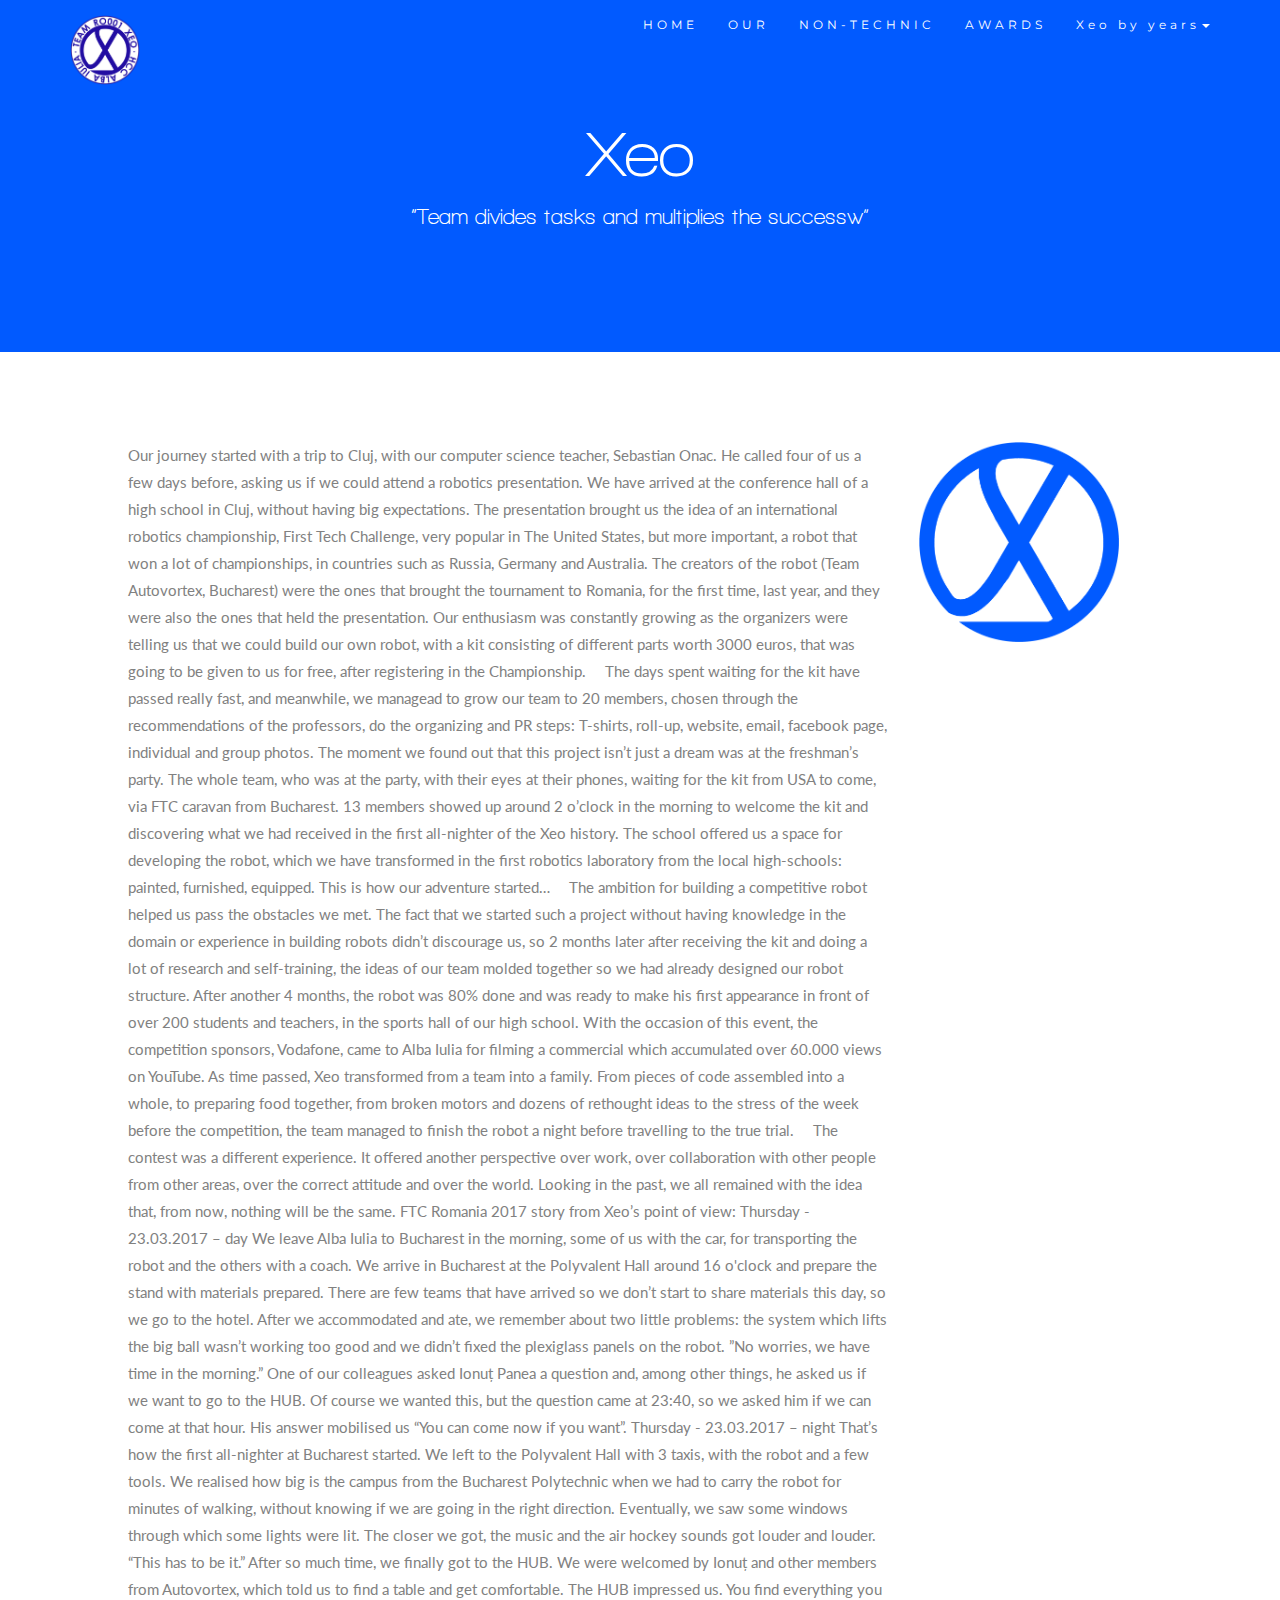
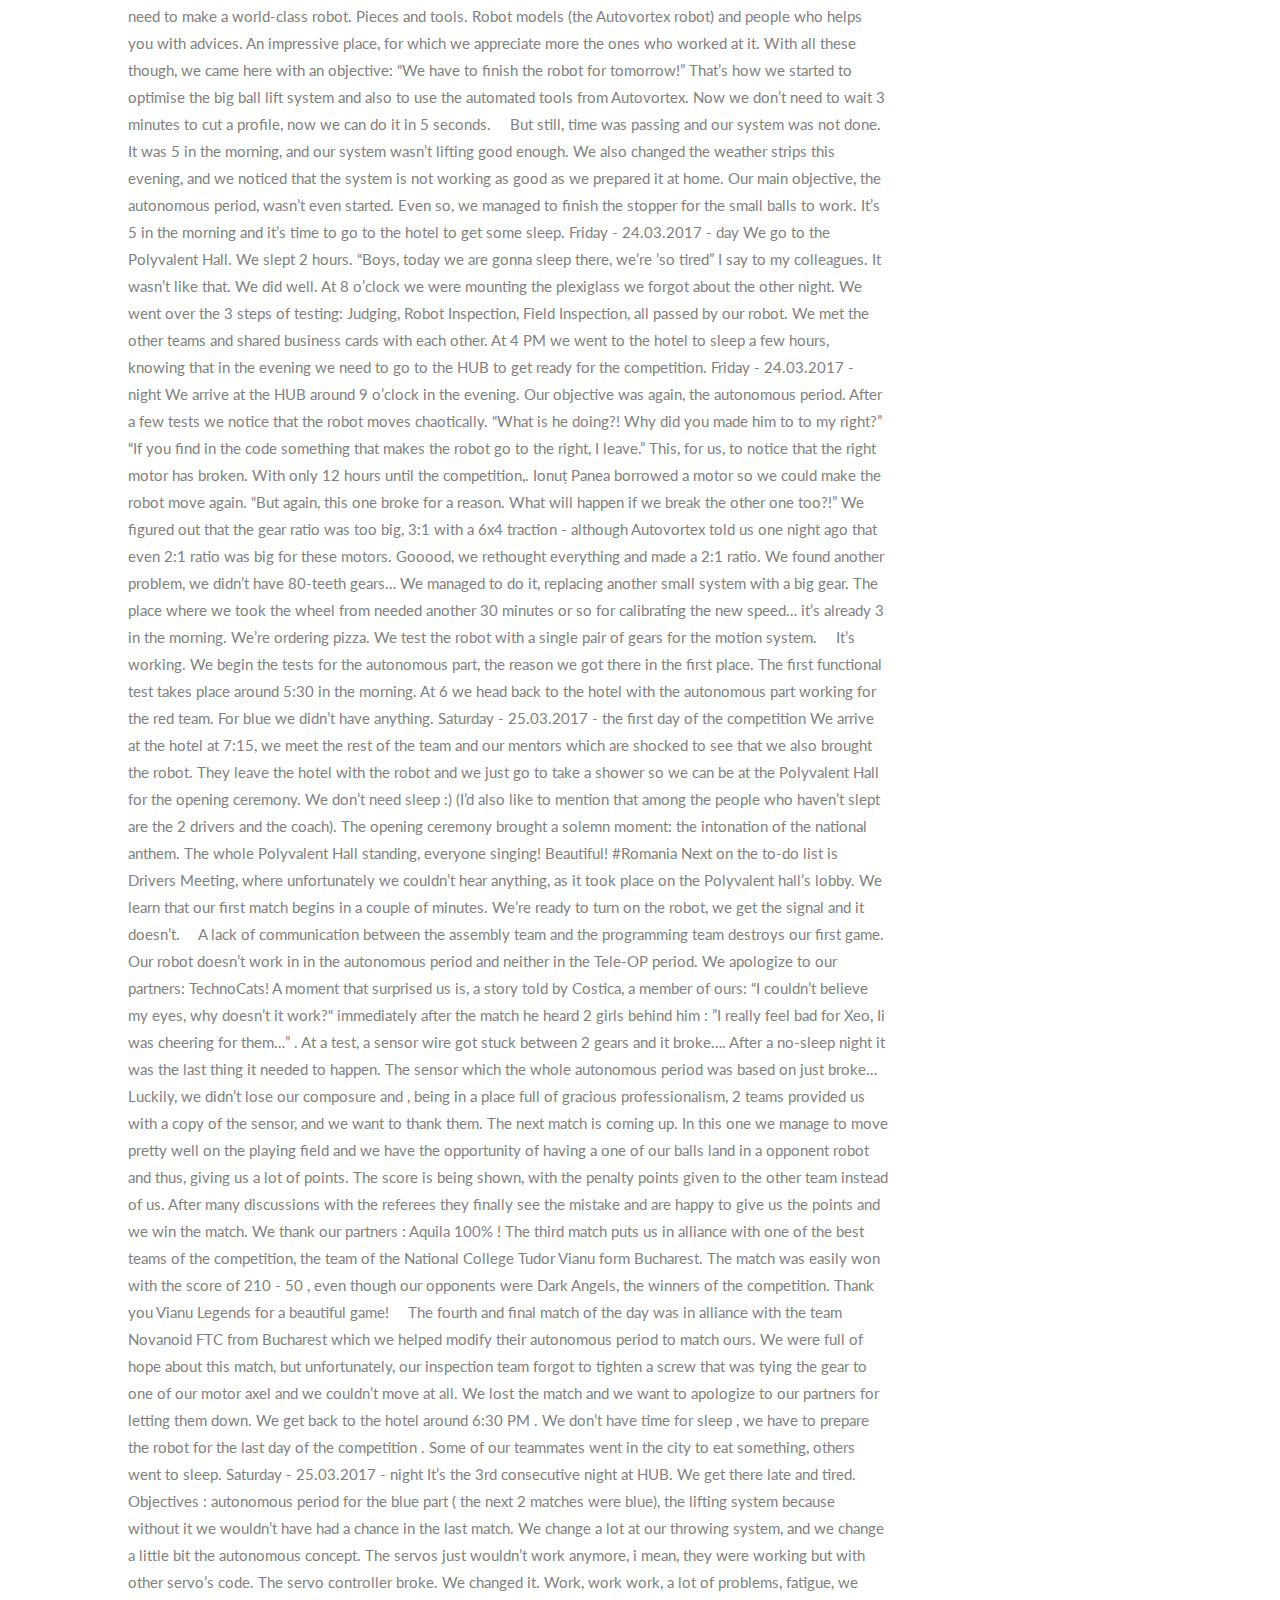
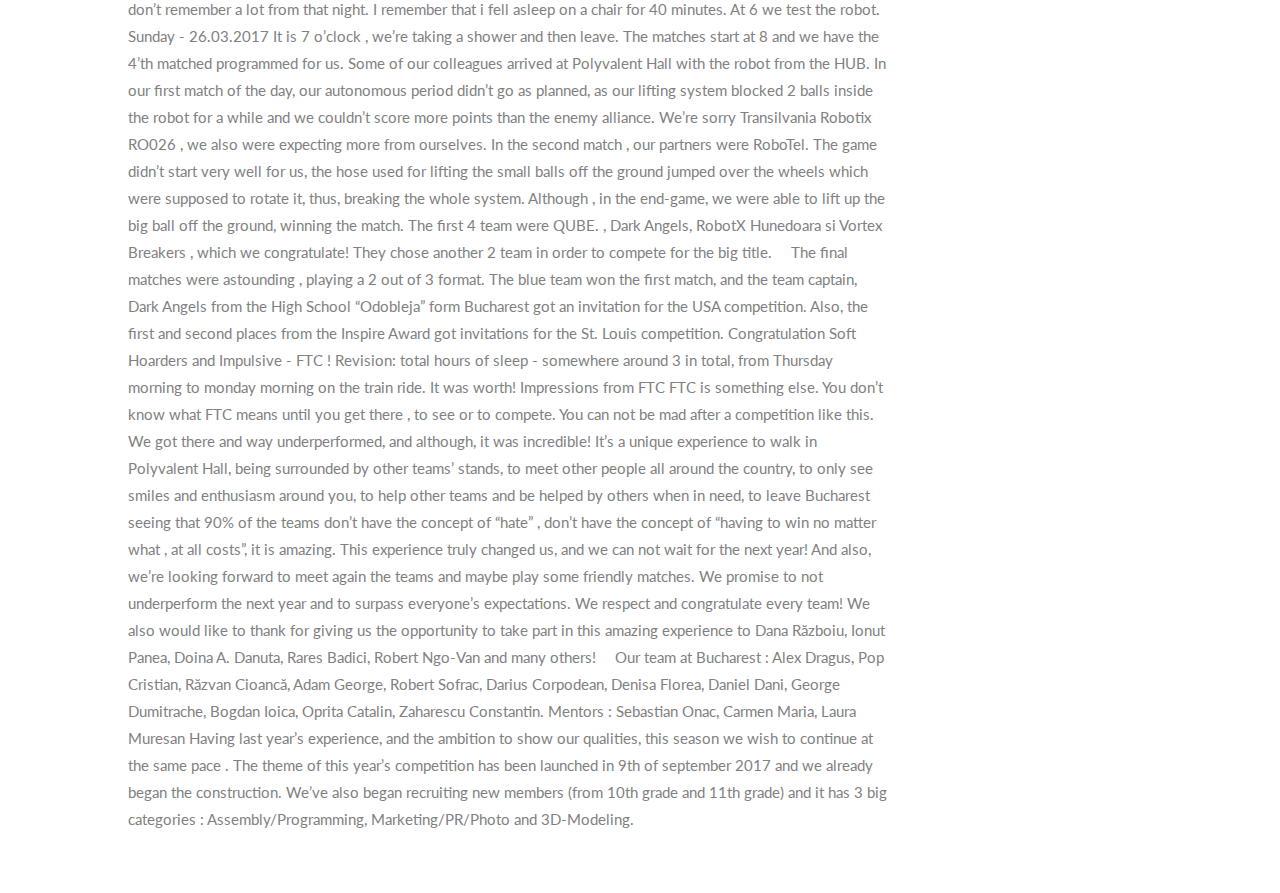
==== 16-17.html @ 46a4d3d5 "Initial Commit" ====
<!DOCTYPE html>
<html lang="en">
<head>
  
  <title>Xeo</title>
  <meta charset="utf-8">
  <meta name="viewport" content="width=device-width, initial-scale=1">
  <link rel="stylesheet" href="https://maxcdn.bootstrapcdn.com/bootstrap/3.3.7/css/bootstrap.min.css">
  <link href="https://fonts.googleapis.com/css?family=Montserrat" rel="stylesheet" type="text/css">
  <link href="https://fonts.googleapis.com/css?family=Lato" rel="stylesheet" type="text/css">
  <script src="https://ajax.googleapis.com/ajax/libs/jquery/3.3.1/jquery.min.js"></script>
  <script src="https://maxcdn.bootstrapcdn.com/bootstrap/3.3.7/js/bootstrap.min.js"></script>
  <link rel="stylesheet" href="style.css">
  <script src="script.js"></script>
</head>
<body id="myPage" data-spy="scroll" data-target=".navbar" data-offset="60">

    <nav class="navbar navbar-default navbar-fixed-top">
      <div class="container">
        <div class="navbar-header">
          <button type="button" class="navbar-toggle" data-toggle="collapse" data-target="#myNavbar">
            <span class="icon-bar"></span>
            <span class="icon-bar"></span>
            <span class="icon-bar"></span>                        
          </button>
          <a class="navbar-brand navbar-logo" href="#myPage"><img width="75" height="75" src="Logo.png"></a>
        </div>
        <div class="collapse navbar-collapse" id="myNavbar">
          <ul class="nav navbar-nav navbar-right">
            <li><a href="index.html" target="_self">HOME</a></li>
            <li><a href="#ftc">OUR </a> </li>
            <li><a href="#team">NON-TECHNIC</a></li>
            <li><a href="#contact">AWARDS</a></li>
            <li class="dropdown">
              <a class="dropdown-toggle" data-toggle="dropdown" href="#">Xeo by years<span class="caret"></span></a>
              <ul class="dropdown-menu">
                <li><a  href="#">2018-2019</a></li>
                <li><a  href="#">2017-2018</a></li>
                <li><a  href="#">2016-2017</a></li>
              </ul>
            </li>
          </ul>
        </div>
      </div>
    </nav>
    <div class="jumbotron text-center">
  <h1>Xeo</h1> 
  <p>“Team divides tasks and multiplies the successw”</p> 
  
</div>
<div id="theme" class="container-fluid">
        <div class="row">
          <div class="col-sm-9">
            Our journey started with a trip to Cluj, with our computer science teacher, Sebastian Onac. He called four of us a few days before, asking us if we could attend a robotics presentation.
            We have arrived at the conference hall of a high school in Cluj, without having big expectations. The presentation brought us the idea of an international robotics championship, First Tech Challenge, very popular in The United States, but more important, a robot that won a lot of championships, in countries such as Russia, Germany and Australia. The creators of the robot (Team Autovortex, Bucharest) were the ones that brought the tournament to Romania, for the first time, last year, and they were also the ones that held the presentation. Our enthusiasm was constantly growing as the organizers were telling us that we could build our own robot, with a kit consisting of different parts worth 3000 euros, that was going to be given to us for free, after registering in the Championship.
             
            
            The days spent waiting for the kit have passed really fast, and meanwhile, we managead to grow our team to 20 members, chosen through the recommendations of the professors, do the organizing and PR steps: T-shirts, roll-up, website, email, facebook page, individual and group photos. The moment we found out that this project isn’t just a dream was at the freshman’s party. The whole team, who was at the party, with their eyes at their phones, waiting for the kit from USA to come, via FTC caravan from Bucharest. 13 members showed up around 2 o’clock in the morning to welcome the kit and discovering what we had received in the first all-nighter of the Xeo history.
            The school offered us a space for developing the robot, which we have transformed in the first robotics laboratory from the local high-schools: painted, furnished, equipped. This is how our adventure started…
             
            
            The ambition for building a competitive robot helped us pass the obstacles we met. The fact that we started such a project without having knowledge in the domain or experience in building robots didn’t discourage us, so 2 months later after receiving the kit and doing a lot of research and self-training, the ideas of our team molded together so we had already designed our robot structure.
            After another 4 months, the robot was 80% done and was ready to make his first appearance in front of over 200 students and teachers, in the sports hall of our high school. With the occasion of this event, the competition sponsors, Vodafone, came to Alba Iulia for filming a commercial which accumulated over 60.000 views on YouTube.
            As time passed, Xeo transformed from a team into a family. From pieces of code assembled into a whole, to preparing food together, from broken motors and dozens of rethought ideas to the stress of the week before the competition, the team managed to finish the robot a night before travelling to the true trial.
              
            
             
            
            The contest was a different experience. It offered another perspective over work, over collaboration with other people from other areas, over the correct attitude and over the world. Looking in the past, we all remained with the idea that, from now, nothing will be the same. FTC Romania 2017 story from Xeo’s point of view:
            Thursday - 23.03.2017 – day
            We leave Alba Iulia to Bucharest in the morning, some of us with the car, for transporting the robot and the others with a coach. We arrive in Bucharest at the Polyvalent Hall around 16 o'clock and prepare the stand with materials prepared. There are few teams that have arrived so we don’t start to share materials this day, so we go to the hotel. After we accommodated and ate, we remember about two little problems: the system which lifts the big ball wasn’t working too good and we didn’t fixed the plexiglass panels on the robot. ”No worries, we have time in the morning.” One of our colleagues asked Ionuț Panea a question and, among other things, he asked us if we want to go to the HUB. Of course we wanted this, but the question came at 23:40, so we asked him if we can come at that hour. His answer mobilised us “You can come now if you want”.
            Thursday - 23.03.2017 – night
            That’s how the first all-nighter at Bucharest started. We left to the Polyvalent Hall with 3 taxis, with the robot and a few tools. We realised how big is the campus from the Bucharest Polytechnic when we had to carry the robot for minutes of walking, without knowing if we are going in the right direction. Eventually, we saw some windows through which some lights were lit. The closer we got, the music and the air hockey sounds got louder and louder. “This has to be it.” After so much time, we finally got to the HUB. We were welcomed by Ionuț and other members from Autovortex, which told us to find a table and get comfortable.
            The HUB impressed us. You find everything you need to make a world-class robot. Pieces and tools. Robot models (the Autovortex robot) and people who helps you with advices. An impressive place, for which we appreciate more the ones who worked at it.
            With all these though, we came here with an objective: “We have to finish the robot for tomorrow!” That’s how we started to optimise the big ball lift system and also to use the automated tools from Autovortex. Now we don’t need to wait 3 minutes to cut a profile, now we can do it in 5 seconds.
             
            
            But still, time was passing and our system was not done. It was 5 in the morning, and our system wasn’t lifting good enough. We also changed the weather strips this evening, and we noticed that the system is not working as good as we prepared it at home. Our main objective, the autonomous period, wasn’t even started. Even so, we managed to finish the stopper for the small balls to work.
              It’s 5 in the morning and it’s time to go to the hotel to get some sleep.
            
            Friday - 24.03.2017 - day
              We go to the Polyvalent Hall. We slept 2 hours. “Boys, today we are gonna sleep there, we’re ’so tired”  I  say to my colleagues. It wasn’t like that. We did well. At 8 o’clock we were mounting the plexiglass we forgot about the other night. We went over the 3 steps of testing: Judging, Robot Inspection, Field Inspection, all passed by our robot. We met the other teams and shared business cards with each other. At 4 PM we went to the hotel to sleep a few hours, knowing that in the evening we need to go to the HUB to get ready for the competition.
            
            Friday - 24.03.2017 - night
              We arrive at the HUB around 9 o’clock in the evening. Our objective was again, the autonomous period. After a few tests we notice that the robot moves chaotically. “What is he doing?! Why did you made him to to my right?” “If you find in the code something that makes the robot go to the right, I leave.” This, for us, to notice that the right motor has broken. With only 12 hours until the competition,. Ionuț Panea borrowed a motor so we could make the robot move again. “But again, this one broke for a reason. What will happen if we break the other one too?!” We figured out that the gear ratio was too big, 3:1 with a 6x4 traction - although Autovortex told us one night ago that even 2:1 ratio was big for these motors.
            Gooood, we rethought everything and made a 2:1 ratio. We found another problem, we didn’t have 80-teeth gears… We managed to do it, replacing another small system with a big gear. The place where we took the wheel from needed another 30 minutes or so for calibrating the new speed… it’s already 3 in the morning. We’re ordering pizza. We test the robot with a single pair of gears for the motion system. 
             
            
            It’s working. We begin the tests for the autonomous part, the reason we got there in the first place. The first functional test takes place around 5:30 in the morning. At 6 we head back to the hotel with the autonomous part working for the red team. For blue we didn’t have anything.
            
            Saturday - 25.03.2017 - the first day of the competition
            We arrive at the hotel at 7:15, we meet the rest of the team and our mentors which are shocked to see that we also brought the robot. They leave the hotel with the robot and we just go to take a shower so we can be at the Polyvalent Hall for the opening ceremony. We don’t need sleep :) (I’d also like to mention that among the people who haven’t slept are the 2 drivers and the coach).  The opening ceremony brought a solemn moment: the intonation of the national anthem. The whole Polyvalent Hall standing, everyone singing! Beautiful! #Romania
            Next on the to-do list is Drivers Meeting, where unfortunately we couldn’t hear anything, as it took place on the Polyvalent hall’s lobby. We learn that our first match begins in a couple of minutes. We’re ready to turn on the robot, we get the signal and it doesn’t. 
             
            A lack of communication between the assembly team and the programming team destroys our first game. Our robot doesn’t work in in the autonomous period and neither in the Tele-OP period. We apologize to our partners: TechnoCats! 
            A moment that surprised us is, a story told by Costica, a member of ours: “I couldn’t believe my eyes, why doesn’t it work?“ immediately after the match he heard 2 girls behind him : ”I really feel bad for Xeo, Ii was cheering for them…” . 
            At a test, a sensor wire got stuck between 2 gears and it broke…. After a no-sleep night it was the last thing it needed to happen. The sensor which the whole autonomous period was based on just broke… Luckily, we didn’t lose our composure and , being in a place full of gracious professionalism, 2 teams provided us with a copy of the sensor, and we want to thank them. The next match is coming up. In this one we manage to move pretty well on the playing field and we have the opportunity of having a one of our balls land in a opponent robot and thus, giving us a lot of points. The score is being shown, with the penalty points given to the other team instead of us. After many discussions with the referees they finally see the mistake and are happy to give us the points and we win the match. We thank our partners :  Aquila 100% !
            The third match puts us in alliance with one of the best teams of the competition, the team of the National College Tudor Vianu form Bucharest. The match was easily won with the score of 210 - 50 , even though our opponents were Dark Angels, the winners of the competition. Thank you Vianu Legends for a beautiful game!
            
             
            
            The fourth and final match of the day was in alliance with the team Novanoid FTC from Bucharest which we helped modify their autonomous period to match ours. We were full of hope about this match, but unfortunately, our inspection team forgot to tighten a screw that was tying the gear to one of our motor axel and we couldn’t move at all. We lost the match and we want to apologize to our partners for letting them down.
            We get back to the hotel around 6:30 PM . We don’t have time for sleep , we have to prepare the robot for the last day of the competition . Some of our teammates went in the city to eat something, others went to sleep.
            
            Saturday - 25.03.2017 - night
            It’s the 3rd consecutive night at HUB. We get there late and tired. Objectives : autonomous period for the blue part ( the next 2 matches were blue), the lifting system because without it we wouldn’t have had a chance in the last match. We change a lot at our throwing system, and we change a little bit the autonomous concept. The servos just wouldn’t work anymore, i mean, they were working but with other servo’s code. The servo controller broke. We changed it. Work, work work, a lot of problems, fatigue, we don’t remember a lot from that night. I remember that i fell asleep on a chair for 40 minutes. At 6 we test the robot.
            
            Sunday - 26.03.2017
            It is 7 o’clock , we’re taking a shower and then leave. The matches start at 8 and we have the 4’th matched programmed for us. Some of our colleagues arrived at Polyvalent Hall  with the robot from the HUB.  In our first match of the day, our autonomous period didn’t go as planned, as our lifting system blocked 2 balls inside the robot for a while and we couldn’t score more points than the enemy alliance. We’re sorry Transilvania Robotix RO026 , we also were expecting more from ourselves. In the second match , our partners were RoboTel. The game didn’t start very well for us, the hose used for lifting the small balls off the ground jumped over the wheels which were supposed to rotate it, thus, breaking the whole system. Although , in the end-game, we were able to lift up the big ball off the ground, winning the match. 
            
              The first 4 team were QUBE. , Dark Angels, RobotX Hunedoara si Vortex Breakers , which we congratulate! They chose another 2 team in order to compete for the big title.
              
             
            
            The final matches were astounding , playing a 2 out of 3 format. The blue team won the first match, and the team captain, Dark Angels from the High School “Odobleja” form Bucharest got an invitation for the USA competition. Also, the first and second places from the Inspire Award got invitations for the St. Louis competition. Congratulation Soft Hoarders and Impulsive - FTC !
            Revision: total hours of sleep - somewhere around 3 in total, from Thursday morning to monday morning on the train ride. It was worth!
            Impressions from FTC
            FTC is something else. You don’t know what FTC means until you get there , to see or to compete. You can not be mad after a competition like this. We got there and way underperformed, and although, it was incredible! It’s a unique experience to walk in Polyvalent Hall, being surrounded by other teams’ stands, to meet other people all around the country, to only see smiles and enthusiasm around you, to help other teams and be helped by others when in need, to leave Bucharest seeing that 90% of the teams don’t have the concept of “hate” , don’t have the concept of “having to win no matter what , at all costs”, it is amazing. This experience truly changed us, and we can not wait for the next year! And also, we’re looking forward to meet again the teams and maybe play some friendly matches. We promise to not underperform the next year and to surpass everyone’s expectations. We respect and congratulate every team! We also would like to thank for giving us the opportunity to take part in this amazing experience to Dana Războiu, Ionut Panea, Doina A. Danuta, Rares Badici, Robert Ngo-Van and many others!
             
            
            Our team at Bucharest : Alex Dragus, Pop Cristian, Răzvan Cioancă, Adam George, Robert Sofrac, Darius Corpodean, Denisa Florea, Daniel Dani, George Dumitrache, Bogdan Ioica, Oprita Catalin, Zaharescu Constantin.
            
            Mentors : Sebastian Onac, Carmen Maria, Laura Muresan
            
            Having last year’s experience, and the ambition to show our qualities, this season we wish to continue at the same pace . The theme of this year’s competition has been launched in 9th of september 2017 and we already began the construction. We’ve also began recruiting new members (from 10th grade and 11th grade) and it has 3 big categories : Assembly/Programming, Marketing/PR/Photo and 3D-Modeling.
            
            
          </div>
          <div class="col-sm-3">
            <img width="200" height="200" src="glyphicon.png">
          </div>
        </div>
      </div>


      
    






    </body>
</html>
---- style.css ----
@font-face{
  font-family: "Walkaway Bold";
  src: url("Font_Xeo.TTF");

}
body {
  font: 400 15px Lato, sans-serif;
  line-height: 1.8;
  color: #818181;
}
h2 {
  font-size: 24px;
  text-transform: uppercase;
  color: #303030;
  font-weight: 600;
  margin-bottom: 30px;
}
h4 {
  font-size: 19px;
  line-height: 1.375em;
  color: #303030;
  font-weight: 400;
  margin-bottom: 30px;
}

.slick-prev:before, .slick-next:before { 
    color: rgb(1,90,255) !important;
}
  
.jumbotron {
  background-color: rgb(1,90,255);
  color: #fff;
  padding: 100px 25px;
  font-family: Walkaway Bold, sans-serif;
}
.dropdown-list li a {
  text-color: black !important;
}
.dropdown-menu {
  width: inherit;
  left: 0 !important;
}
.container-fluid {
  padding: 60px 10%;
}
.bg-grey {
  background-color: #f6f6f6;
}

.logo {
  color: rgb(1,90,255);
  font-size: 200px;
}


.carousel-control.right, .carousel-control.left {
  background-image: none;
  color: rgb(1,90,255);
}
.carousel-indicators{
  top:100% ;
}
.carousel-indicators li {
  
  border-color: rgb(1,90,255);
}
.carousel-indicators li.active {
  background-color: rgb(1,90,255);
}
.item h4 {
  font-size: 19px;
  line-height: 1.375em;
  font-weight: 400;
  font-style: italic;
  margin: 70px 0;
}
.item span {
  font-style: normal;
}

.panel {
  
  border: 1px solid rgb(1,90,255); 
  border-radius:0 !important;
  transition: box-shadow 0.5s;
}

.panel-body > img{
	
  margin-left: auto;
  margin-right: auto;
  width:75%;
}
.panel:hover {
  box-shadow: 5px 0px 40px rgba(0,0,0, .2);
}
.panel-footer .btn:hover {
  border: 1px solid rgb(1,90,255);
  background-color: #fff !important;
  color: rgb(1,90,255);
}
.panel-heading {
  color: #fff !important;
  background-color: rgb(1,90,255) !important;
  padding: 25px;
  border-bottom: 1px solid transparent;
  border-top-left-radius: 0px;
  border-top-right-radius: 0px;
  border-bottom-left-radius: 0px;
  border-bottom-right-radius: 0px;
}
.panel-footer {
  background-color: white !important;

}
.panel-footer h3 {
  padding:8%;
  font-size: 32px;
}

.panel-footer .btn {
  margin: 15px 0;
  background-color: rgb(1,90,255);
  color: rgb(255, 255, 255);
}
#myBtn {
  display: none;
  position: fixed;
  z-index: 99;
  font-size: 40px;
  margin: auto;
  bottom: 20px;
  right: 50%;
  margin-right: -21px;
  color: rgb(1,90,255);
  border: none;
  outline: none;
  }
.navbar {
  margin-bottom: 0;
  background-color: rgb(1,90,255);
  z-index: 9999;
  border: 0;
  font-size: 12px !important;
  line-height: 1.42857143 !important;
  letter-spacing: 4px;
  border-radius: 0;
  font-family: Montserrat, sans-serif;
}
.navbar-logo > img {
  width: 70px;
  height: 70px;
	margin-top: 0px;

  }
.navbar li a:not(.dropdown-list), .navbar .navbar-brand {
  color: #fff !important;
}
.navbar-nav li a:hover, .navbar-nav li.active a {
  color: rgb(1,90,255) !important;
  background-color: #fff !important;
}
.navbar-default .navbar-toggle {
  border-color: transparent;
  color: #fff !important;
}
footer .glyphicon {
  font-size: 20px;
  margin-bottom: 20px;
  color: rgb(1,90,255);
}
.slideanim {visibility:hidden;}
.slide {
  animation-name: slide;
  -webkit-animation-name: slide;
  animation-duration: 1s;
  -webkit-animation-duration: 1s;
  visibility: visible;
}
.robotimg{
  padding:auto;
}

@keyframes slide {
  0% {
    opacity: 0;
    transform: translateY(70%);
  } 
  100% {
    opacity: 1;
    transform: translateY(0%);
  }
}
@-webkit-keyframes slide {
  0% {
    opacity: 0;
    -webkit-transform: translateY(70%);
  } 
  100% {
    opacity: 1;
    -webkit-transform: translateY(0%);
  }
}
@media screen and (max-width: 768px) {
  .col-sm-4 {
    text-align: center;
    margin: 25px 0;
  }
  .btn-lg {
    width: 100%;
    margin-bottom: 35px;
  }
}
@media screen and (max-width: 480px) {
  .logo {
    font-size: 150px;
  }
}
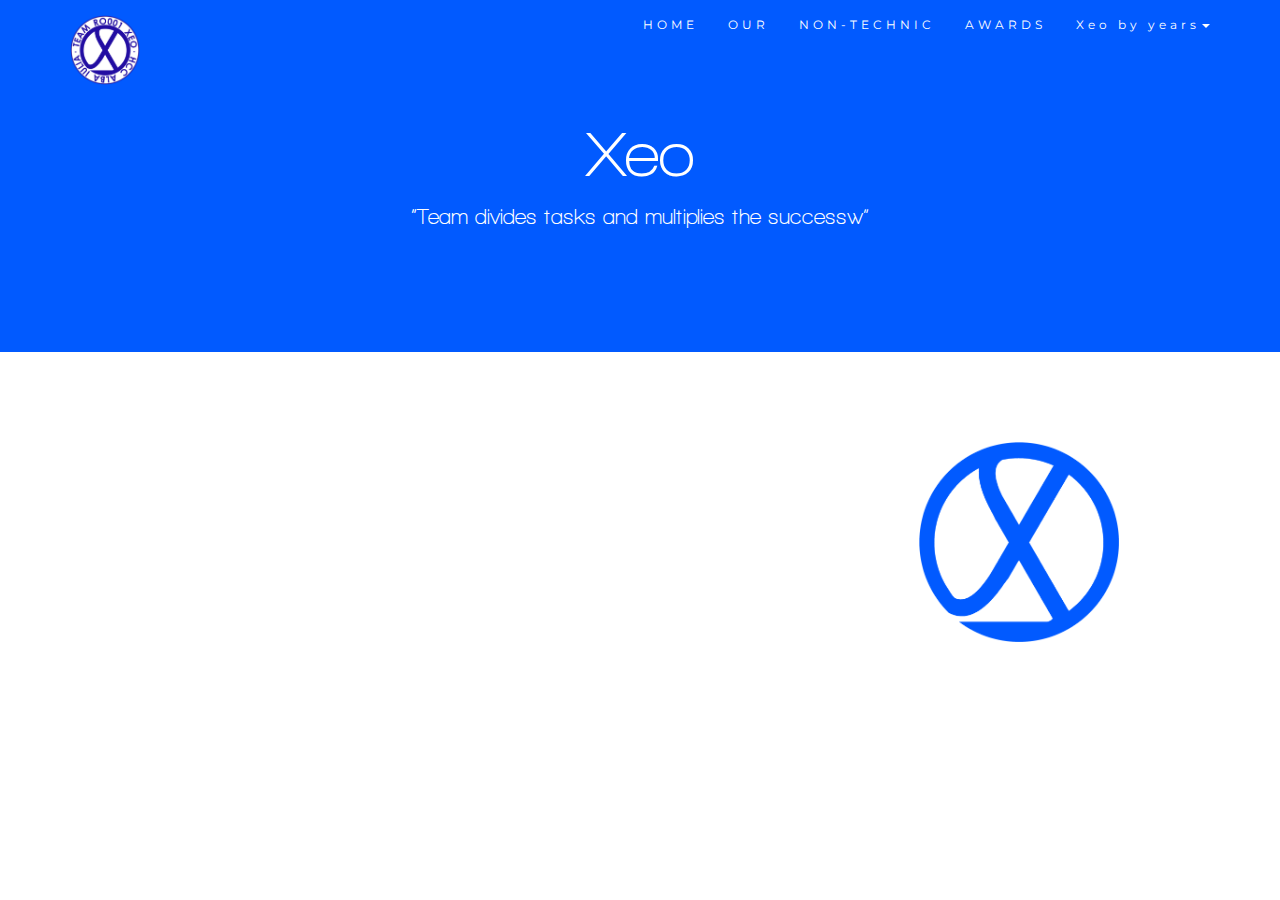
==== commit 9f89eae7: "For Online" ====
--- a/16-17.html
+++ b/16-17.html
@@ -51,7 +51,7 @@
 <div id="theme" class="container-fluid">
         <div class="row">
           <div class="col-sm-9">
-            Our journey started with a trip to Cluj, with our computer science teacher, Sebastian Onac. He called four of us a few days before, asking us if we could attend a robotics presentation.
+            <!-- Our journey started with a trip to Cluj, with our computer science teacher, Sebastian Onac. He called four of us a few days before, asking us if we could attend a robotics presentation.
             We have arrived at the conference hall of a high school in Cluj, without having big expectations. The presentation brought us the idea of an international robotics championship, First Tech Challenge, very popular in The United States, but more important, a robot that won a lot of championships, in countries such as Russia, Germany and Australia. The creators of the robot (Team Autovortex, Bucharest) were the ones that brought the tournament to Romania, for the first time, last year, and they were also the ones that held the presentation. Our enthusiasm was constantly growing as the organizers were telling us that we could build our own robot, with a kit consisting of different parts worth 3000 euros, that was going to be given to us for free, after registering in the Championship.
              
             
@@ -124,7 +124,7 @@
             
             Having last year’s experience, and the ambition to show our qualities, this season we wish to continue at the same pace . The theme of this year’s competition has been launched in 9th of september 2017 and we already began the construction. We’ve also began recruiting new members (from 10th grade and 11th grade) and it has 3 big categories : Assembly/Programming, Marketing/PR/Photo and 3D-Modeling.
             
-            
+            -->
           </div>
           <div class="col-sm-3">
             <img width="200" height="200" src="glyphicon.png">
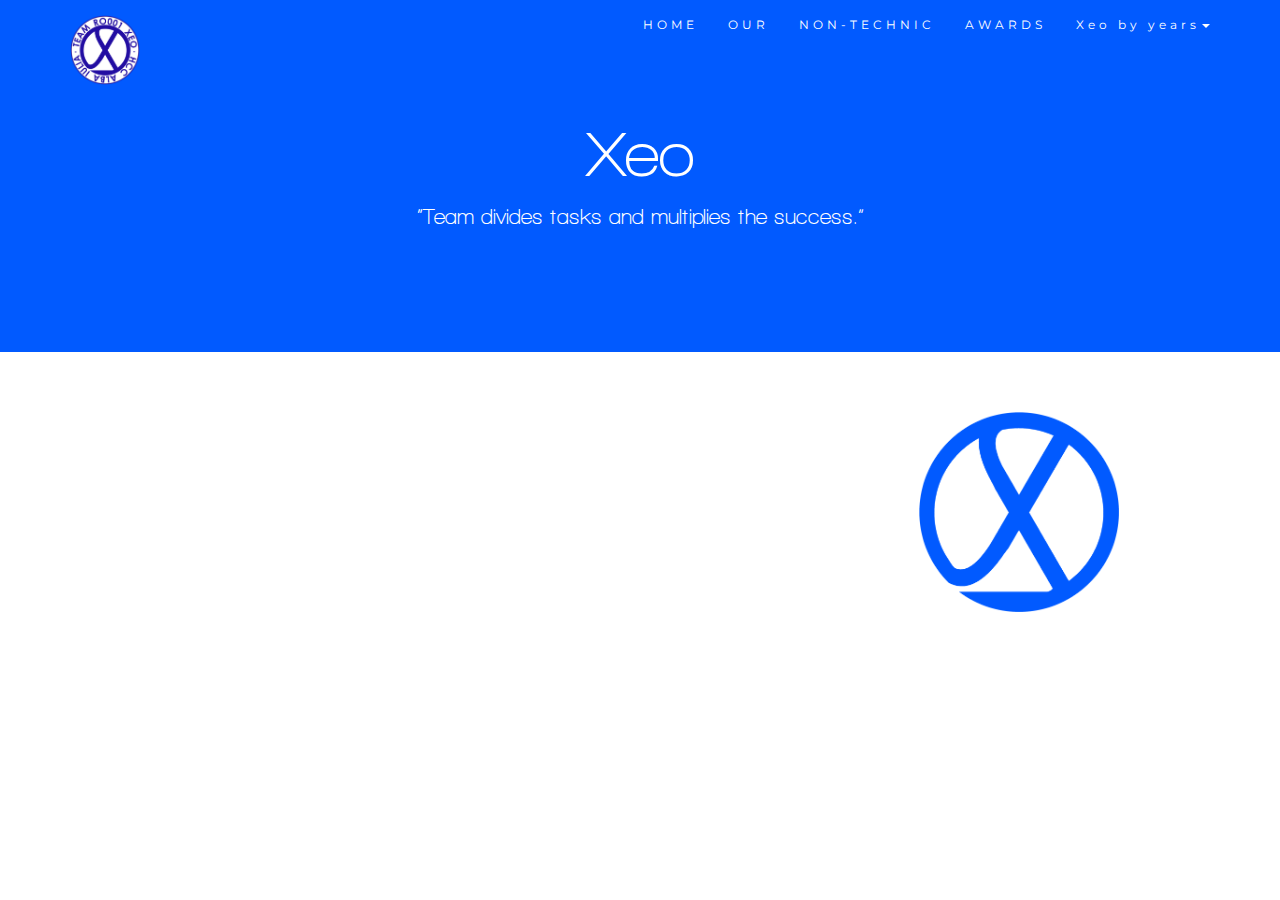
==== commit 07a0169f: "16-17 fara w" ====
--- a/16-17.html
+++ b/16-17.html
@@ -45,7 +45,7 @@
     </nav>
     <div class="jumbotron text-center">
   <h1>Xeo</h1> 
-  <p>“Team divides tasks and multiplies the successw”</p> 
+  <p>“Team divides tasks and multiplies the success.”</p> 
   
 </div>
 <div id="theme" class="container-fluid">
--- a/style.css
+++ b/style.css
@@ -42,6 +42,68 @@
 }
 .container-fluid {
   padding: 60px 10%;
+}
+.carusel-img {
+    height: auto; 
+    width: auto; 
+    max-width: 500px; 
+    max-height: 500px;
+}
+.logo {
+	width:300px;
+	height:300px;
+}
+.affix {
+    top: 0;
+    width: 100%;
+    z-index: 9999 !important;
+}
+.jumbotron {
+	margin-bottom: 0;
+}
+.overlay {
+  position: absolute;
+  pointer-events: none;
+  top: -235px;
+  left: 0;
+  right: 0;
+  height: inherit;
+  width: inherit;
+  opacity: 0;
+  -webkit-transform: scale(1);
+  -ms-transform: scale(1);
+  transform: scale(1);
+
+  background-color: RGBA(150,150,150,0.9);
+}
+.robotimg :hover{
+	overflow: hidden;
+	
+  -webkit-transform: scale(1.2);
+  -ms-transform: scale(1.2);
+  transform: scale(1.2);
+  -webkit-transition: .3s ease;
+  transition: .3s ease;
+}
+
+.robotimg:hover .overlay{
+	opacity: 1;
+	-webkit-transform: scale(1.2);
+	-ms-transform: scale(1.2);
+	transform: scale(1.2);
+	-webkit-transition: .3s ease;
+	transition: .3s ease;
+}
+.text {
+  color: white;
+  font-size: 20px;
+  position: absolute;
+  top: 50%;
+  left: 50%;
+  -webkit-transform: translate(-50%, -50%);
+  -ms-transform: translate(-50%, -50%);
+  transform: translate(-50%, -50%);
+  text-align: center;
 }
 .bg-grey {
   background-color: #f6f6f6;
@@ -178,7 +240,18 @@
   visibility: visible;
 }
 .robotimg{
-  padding:auto;
+  width: 278px;
+  height: 493px;
+  overflow: hidden;
+  position: relative;
+  margin: 0;
+  padding: 0;
+  
+  -webkit-transform: scale(1);
+  -ms-transform: scale(1);
+  transform: scale(1);
+  -webkit-transition: .3s ease;
+  transition: .3s ease;
 }
 
 @keyframes slide {
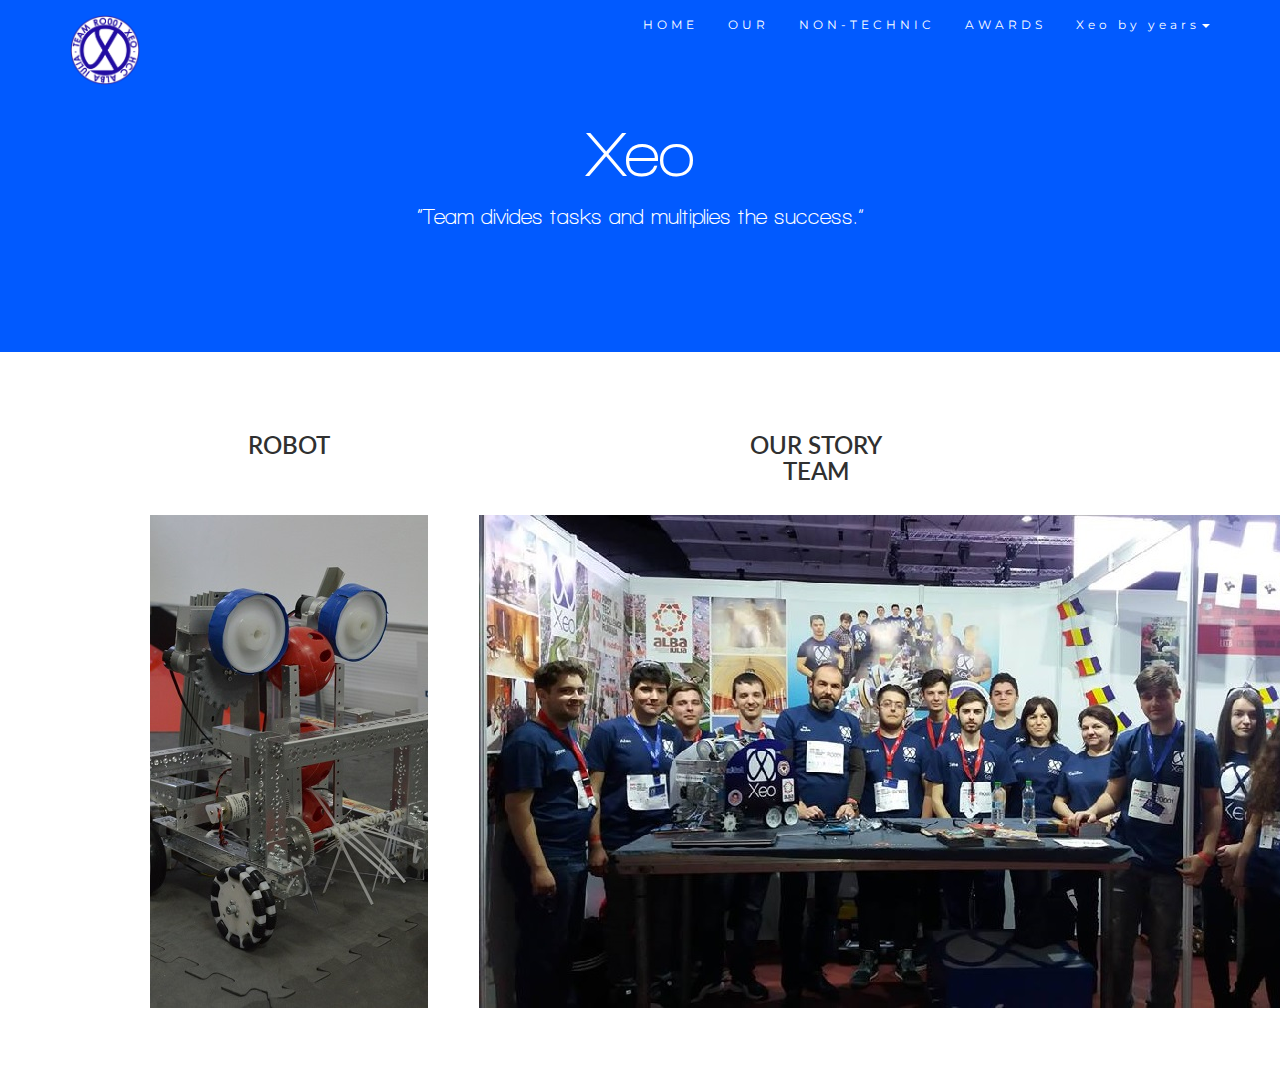
==== commit ecd7bd4a: "16-17 story" ====
--- a/16-17.html
+++ b/16-17.html
@@ -50,85 +50,15 @@
 </div>
 <div id="theme" class="container-fluid">
         <div class="row">
-          <div class="col-sm-9">
-            <!-- Our journey started with a trip to Cluj, with our computer science teacher, Sebastian Onac. He called four of us a few days before, asking us if we could attend a robotics presentation.
-            We have arrived at the conference hall of a high school in Cluj, without having big expectations. The presentation brought us the idea of an international robotics championship, First Tech Challenge, very popular in The United States, but more important, a robot that won a lot of championships, in countries such as Russia, Germany and Australia. The creators of the robot (Team Autovortex, Bucharest) were the ones that brought the tournament to Romania, for the first time, last year, and they were also the ones that held the presentation. Our enthusiasm was constantly growing as the organizers were telling us that we could build our own robot, with a kit consisting of different parts worth 3000 euros, that was going to be given to us for free, after registering in the Championship.
-             
-            
-            The days spent waiting for the kit have passed really fast, and meanwhile, we managead to grow our team to 20 members, chosen through the recommendations of the professors, do the organizing and PR steps: T-shirts, roll-up, website, email, facebook page, individual and group photos. The moment we found out that this project isn’t just a dream was at the freshman’s party. The whole team, who was at the party, with their eyes at their phones, waiting for the kit from USA to come, via FTC caravan from Bucharest. 13 members showed up around 2 o’clock in the morning to welcome the kit and discovering what we had received in the first all-nighter of the Xeo history.
-            The school offered us a space for developing the robot, which we have transformed in the first robotics laboratory from the local high-schools: painted, furnished, equipped. This is how our adventure started…
-             
-            
-            The ambition for building a competitive robot helped us pass the obstacles we met. The fact that we started such a project without having knowledge in the domain or experience in building robots didn’t discourage us, so 2 months later after receiving the kit and doing a lot of research and self-training, the ideas of our team molded together so we had already designed our robot structure.
-            After another 4 months, the robot was 80% done and was ready to make his first appearance in front of over 200 students and teachers, in the sports hall of our high school. With the occasion of this event, the competition sponsors, Vodafone, came to Alba Iulia for filming a commercial which accumulated over 60.000 views on YouTube.
-            As time passed, Xeo transformed from a team into a family. From pieces of code assembled into a whole, to preparing food together, from broken motors and dozens of rethought ideas to the stress of the week before the competition, the team managed to finish the robot a night before travelling to the true trial.
-              
-            
-             
-            
-            The contest was a different experience. It offered another perspective over work, over collaboration with other people from other areas, over the correct attitude and over the world. Looking in the past, we all remained with the idea that, from now, nothing will be the same. FTC Romania 2017 story from Xeo’s point of view:
-            Thursday - 23.03.2017 – day
-            We leave Alba Iulia to Bucharest in the morning, some of us with the car, for transporting the robot and the others with a coach. We arrive in Bucharest at the Polyvalent Hall around 16 o'clock and prepare the stand with materials prepared. There are few teams that have arrived so we don’t start to share materials this day, so we go to the hotel. After we accommodated and ate, we remember about two little problems: the system which lifts the big ball wasn’t working too good and we didn’t fixed the plexiglass panels on the robot. ”No worries, we have time in the morning.” One of our colleagues asked Ionuț Panea a question and, among other things, he asked us if we want to go to the HUB. Of course we wanted this, but the question came at 23:40, so we asked him if we can come at that hour. His answer mobilised us “You can come now if you want”.
-            Thursday - 23.03.2017 – night
-            That’s how the first all-nighter at Bucharest started. We left to the Polyvalent Hall with 3 taxis, with the robot and a few tools. We realised how big is the campus from the Bucharest Polytechnic when we had to carry the robot for minutes of walking, without knowing if we are going in the right direction. Eventually, we saw some windows through which some lights were lit. The closer we got, the music and the air hockey sounds got louder and louder. “This has to be it.” After so much time, we finally got to the HUB. We were welcomed by Ionuț and other members from Autovortex, which told us to find a table and get comfortable.
-            The HUB impressed us. You find everything you need to make a world-class robot. Pieces and tools. Robot models (the Autovortex robot) and people who helps you with advices. An impressive place, for which we appreciate more the ones who worked at it.
-            With all these though, we came here with an objective: “We have to finish the robot for tomorrow!” That’s how we started to optimise the big ball lift system and also to use the automated tools from Autovortex. Now we don’t need to wait 3 minutes to cut a profile, now we can do it in 5 seconds.
-             
-            
-            But still, time was passing and our system was not done. It was 5 in the morning, and our system wasn’t lifting good enough. We also changed the weather strips this evening, and we noticed that the system is not working as good as we prepared it at home. Our main objective, the autonomous period, wasn’t even started. Even so, we managed to finish the stopper for the small balls to work.
-              It’s 5 in the morning and it’s time to go to the hotel to get some sleep.
-            
-            Friday - 24.03.2017 - day
-              We go to the Polyvalent Hall. We slept 2 hours. “Boys, today we are gonna sleep there, we’re ’so tired”  I  say to my colleagues. It wasn’t like that. We did well. At 8 o’clock we were mounting the plexiglass we forgot about the other night. We went over the 3 steps of testing: Judging, Robot Inspection, Field Inspection, all passed by our robot. We met the other teams and shared business cards with each other. At 4 PM we went to the hotel to sleep a few hours, knowing that in the evening we need to go to the HUB to get ready for the competition.
-            
-            Friday - 24.03.2017 - night
-              We arrive at the HUB around 9 o’clock in the evening. Our objective was again, the autonomous period. After a few tests we notice that the robot moves chaotically. “What is he doing?! Why did you made him to to my right?” “If you find in the code something that makes the robot go to the right, I leave.” This, for us, to notice that the right motor has broken. With only 12 hours until the competition,. Ionuț Panea borrowed a motor so we could make the robot move again. “But again, this one broke for a reason. What will happen if we break the other one too?!” We figured out that the gear ratio was too big, 3:1 with a 6x4 traction - although Autovortex told us one night ago that even 2:1 ratio was big for these motors.
-            Gooood, we rethought everything and made a 2:1 ratio. We found another problem, we didn’t have 80-teeth gears… We managed to do it, replacing another small system with a big gear. The place where we took the wheel from needed another 30 minutes or so for calibrating the new speed… it’s already 3 in the morning. We’re ordering pizza. We test the robot with a single pair of gears for the motion system. 
-             
-            
-            It’s working. We begin the tests for the autonomous part, the reason we got there in the first place. The first functional test takes place around 5:30 in the morning. At 6 we head back to the hotel with the autonomous part working for the red team. For blue we didn’t have anything.
-            
-            Saturday - 25.03.2017 - the first day of the competition
-            We arrive at the hotel at 7:15, we meet the rest of the team and our mentors which are shocked to see that we also brought the robot. They leave the hotel with the robot and we just go to take a shower so we can be at the Polyvalent Hall for the opening ceremony. We don’t need sleep :) (I’d also like to mention that among the people who haven’t slept are the 2 drivers and the coach).  The opening ceremony brought a solemn moment: the intonation of the national anthem. The whole Polyvalent Hall standing, everyone singing! Beautiful! #Romania
-            Next on the to-do list is Drivers Meeting, where unfortunately we couldn’t hear anything, as it took place on the Polyvalent hall’s lobby. We learn that our first match begins in a couple of minutes. We’re ready to turn on the robot, we get the signal and it doesn’t. 
-             
-            A lack of communication between the assembly team and the programming team destroys our first game. Our robot doesn’t work in in the autonomous period and neither in the Tele-OP period. We apologize to our partners: TechnoCats! 
-            A moment that surprised us is, a story told by Costica, a member of ours: “I couldn’t believe my eyes, why doesn’t it work?“ immediately after the match he heard 2 girls behind him : ”I really feel bad for Xeo, Ii was cheering for them…” . 
-            At a test, a sensor wire got stuck between 2 gears and it broke…. After a no-sleep night it was the last thing it needed to happen. The sensor which the whole autonomous period was based on just broke… Luckily, we didn’t lose our composure and , being in a place full of gracious professionalism, 2 teams provided us with a copy of the sensor, and we want to thank them. The next match is coming up. In this one we manage to move pretty well on the playing field and we have the opportunity of having a one of our balls land in a opponent robot and thus, giving us a lot of points. The score is being shown, with the penalty points given to the other team instead of us. After many discussions with the referees they finally see the mistake and are happy to give us the points and we win the match. We thank our partners :  Aquila 100% !
-            The third match puts us in alliance with one of the best teams of the competition, the team of the National College Tudor Vianu form Bucharest. The match was easily won with the score of 210 - 50 , even though our opponents were Dark Angels, the winners of the competition. Thank you Vianu Legends for a beautiful game!
-            
-             
-            
-            The fourth and final match of the day was in alliance with the team Novanoid FTC from Bucharest which we helped modify their autonomous period to match ours. We were full of hope about this match, but unfortunately, our inspection team forgot to tighten a screw that was tying the gear to one of our motor axel and we couldn’t move at all. We lost the match and we want to apologize to our partners for letting them down.
-            We get back to the hotel around 6:30 PM . We don’t have time for sleep , we have to prepare the robot for the last day of the competition . Some of our teammates went in the city to eat something, others went to sleep.
-            
-            Saturday - 25.03.2017 - night
-            It’s the 3rd consecutive night at HUB. We get there late and tired. Objectives : autonomous period for the blue part ( the next 2 matches were blue), the lifting system because without it we wouldn’t have had a chance in the last match. We change a lot at our throwing system, and we change a little bit the autonomous concept. The servos just wouldn’t work anymore, i mean, they were working but with other servo’s code. The servo controller broke. We changed it. Work, work work, a lot of problems, fatigue, we don’t remember a lot from that night. I remember that i fell asleep on a chair for 40 minutes. At 6 we test the robot.
-            
-            Sunday - 26.03.2017
-            It is 7 o’clock , we’re taking a shower and then leave. The matches start at 8 and we have the 4’th matched programmed for us. Some of our colleagues arrived at Polyvalent Hall  with the robot from the HUB.  In our first match of the day, our autonomous period didn’t go as planned, as our lifting system blocked 2 balls inside the robot for a while and we couldn’t score more points than the enemy alliance. We’re sorry Transilvania Robotix RO026 , we also were expecting more from ourselves. In the second match , our partners were RoboTel. The game didn’t start very well for us, the hose used for lifting the small balls off the ground jumped over the wheels which were supposed to rotate it, thus, breaking the whole system. Although , in the end-game, we were able to lift up the big ball off the ground, winning the match. 
-            
-              The first 4 team were QUBE. , Dark Angels, RobotX Hunedoara si Vortex Breakers , which we congratulate! They chose another 2 team in order to compete for the big title.
-              
-             
-            
-            The final matches were astounding , playing a 2 out of 3 format. The blue team won the first match, and the team captain, Dark Angels from the High School “Odobleja” form Bucharest got an invitation for the USA competition. Also, the first and second places from the Inspire Award got invitations for the St. Louis competition. Congratulation Soft Hoarders and Impulsive - FTC !
-            Revision: total hours of sleep - somewhere around 3 in total, from Thursday morning to monday morning on the train ride. It was worth!
-            Impressions from FTC
-            FTC is something else. You don’t know what FTC means until you get there , to see or to compete. You can not be mad after a competition like this. We got there and way underperformed, and although, it was incredible! It’s a unique experience to walk in Polyvalent Hall, being surrounded by other teams’ stands, to meet other people all around the country, to only see smiles and enthusiasm around you, to help other teams and be helped by others when in need, to leave Bucharest seeing that 90% of the teams don’t have the concept of “hate” , don’t have the concept of “having to win no matter what , at all costs”, it is amazing. This experience truly changed us, and we can not wait for the next year! And also, we’re looking forward to meet again the teams and maybe play some friendly matches. We promise to not underperform the next year and to surpass everyone’s expectations. We respect and congratulate every team! We also would like to thank for giving us the opportunity to take part in this amazing experience to Dana Războiu, Ionut Panea, Doina A. Danuta, Rares Badici, Robert Ngo-Van and many others!
-             
-            
-            Our team at Bucharest : Alex Dragus, Pop Cristian, Răzvan Cioancă, Adam George, Robert Sofrac, Darius Corpodean, Denisa Florea, Daniel Dani, George Dumitrache, Bogdan Ioica, Oprita Catalin, Zaharescu Constantin.
-            
-            Mentors : Sebastian Onac, Carmen Maria, Laura Muresan
-            
-            Having last year’s experience, and the ambition to show our qualities, this season we wish to continue at the same pace . The theme of this year’s competition has been launched in 9th of september 2017 and we already began the construction. We’ve also began recruiting new members (from 10th grade and 11th grade) and it has 3 big categories : Assembly/Programming, Marketing/PR/Photo and 3D-Modeling.
-            
-            -->
+          <div class="col-sm-4">
+           <center> <h2>Robot</h2><br>
+            <img class="robotimg1" src="media/robot1.png" ></center>
           </div>
-          <div class="col-sm-3">
-            <img width="200" height="200" src="glyphicon.png">
+          <div class="col-sm-8">
+           <center> <h2>Our story<br>Team</h2></center>
+            <img class="robotimg1" height="" src="media/story_16-17.jpg" >
           </div>
+
         </div>
       </div>
 
--- a/style.css
+++ b/style.css
@@ -239,6 +239,10 @@
   -webkit-animation-duration: 1s;
   visibility: visible;
 }
+.robotimg1{
+
+  max-height: 540px;
+}
 .robotimg{
   width: 278px;
   height: 493px;
